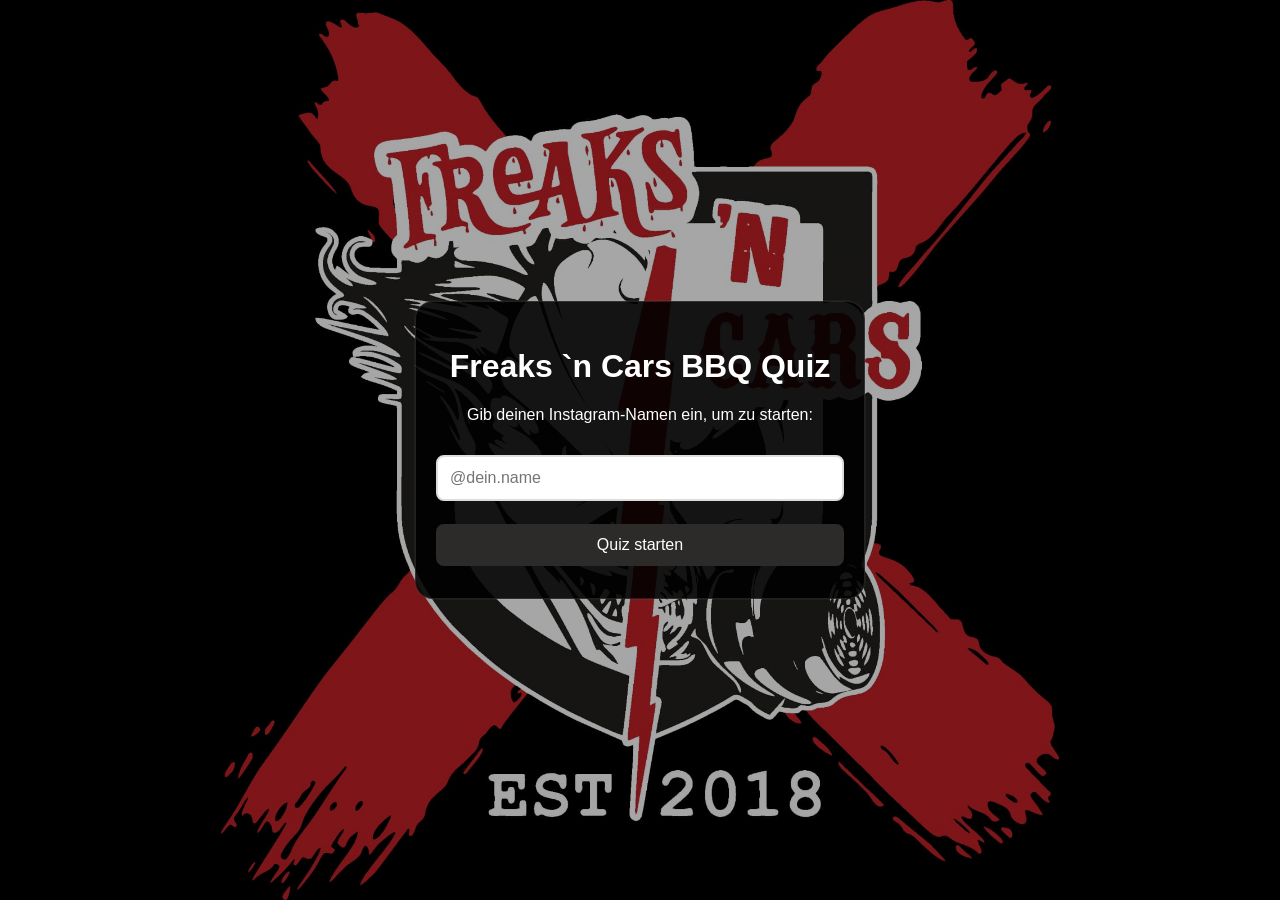
==== quiz.html @ cd3b9df6 "auswertung" ====
<!DOCTYPE html>
<html lang="de">
<head>
    <meta charset="UTF-8">
    <meta name="viewport" content="width=device-width, initial-scale=1.0">
    <title>Instagram Quiz</title>
    <link rel="stylesheet" href="style.css">
</head>
<body>

    <div class="quiz-card">
        <div id="start-screen">
            <h1>Freaks `n Cars BBQ Quiz</h1>
            <p>Gib deinen Instagram-Namen ein, um zu starten:</p>
            <input type="text" id="insta-input" placeholder="@dein.name" required>
            <button onclick="startQuiz()">Quiz starten</button>
        </div>

        <div id="quiz-screen" class="hidden">
            <div id="question-number">Frage 1 von 10</div>
            <h2 id="question-text">Frage lädt...</h2>
            <div id="options-container"></div>
        </div>

        <div id="end-screen" class="hidden">
            <h1>Fertig! Bitte warte bis deine Antworten gesendet sind.</h1>
            <p id="score-text"></p>
            <p>Deine Punkte werden jetzt übermittelt...</p>

            <form id="quiz-form" action=https://formspree.io/f/xzebzadv method="POST">
                <input type="hidden" name="Instagram" id="form-insta">
                <input type="hidden" name="Punkte" id="form-score">
                <input type="hidden" name="Falsche_Antworten" id="form-wrong">
                <input type="hidden" name="Top_Scorer" id="form-top">
                <input type="hidden" name="Leaderboard" id="form-leaderboard">
            </form>
        </div>
    </div>

    <script src="script.js"></script>
</body>
</html>
---- style.css ----
* {
    box-sizing: border-box;
    font-family: 'Segoe UI', Tahoma, Geneva, Verdana, sans-serif;
}

body {
    background:
        linear-gradient(rgba(0, 0, 0, 0.35), rgba(0, 0, 0, 0.35)),
        url('Assets/logo.jpg') center center / contain no-repeat,
        #000000;
    min-height: 100vh;
    display: flex;
    justify-content: center;
    align-items: center;
    margin: 0;
    padding: 20px;
    color: #ffffff;
}

.quiz-card {
    background: transparent;
    padding: 0;
    border: none;
    border-radius: 0;
    box-shadow: none;
    width: 100%;
    max-width: 450px;
    text-align: center;
}

#start-screen,
#quiz-screen,
#end-screen {
    background: rgba(0, 0, 0, 0.88);
    border: 1px solid rgba(255, 255, 255, 0.12);
    border-radius: 18px;
    padding: 24px 20px;
    box-shadow: 0 0 0 1px rgba(255, 255, 255, 0.04);
}

#start-screen h1,
#start-screen p,
#quiz-screen h2,
#end-screen h1,
#end-screen p,
#question-number {
    color: #ffffff;
}

.hidden { display: none; }

input[type="text"] {
    width: 100%;
    padding: 12px;
    margin: 15px 0;
    border: 2px solid #ddd;
    border-radius: 8px;
    font-size: 16px;
}

button, .option-btn {
    width: 100%;
    padding: 12px;
    margin: 8px 0;
    border: none;
    background-color: #2d2a2a;
    color: white;
    border-radius: 8px;
    font-size: 16px;
    cursor: pointer;
    transition: background 0.2s;
    position: relative;
    text-align: center;
}

button:hover, .option-btn:hover {
    background-color: #f10b0b;
}

.option-btn {
    background-color: #2d2a2a;
    color: #ffffff;
}

.option-img-left {
    position: absolute;
    left: 4px;
    top: 50%;
    transform: translateY(-50%);
    width: 32px;
    height: 32px;
    object-fit: contain;
    opacity: 0.6;
}

.option-img-right {
    position: absolute;
    right: 4px;
    top: 50%;
    transform: translateY(-50%);
    width: 32px;
    height: 32px;
    object-fit: contain;
    opacity: 0.6;
}

#question-number {
    font-size: 14px;
    color: #000000;
    margin-bottom: 10px;
}
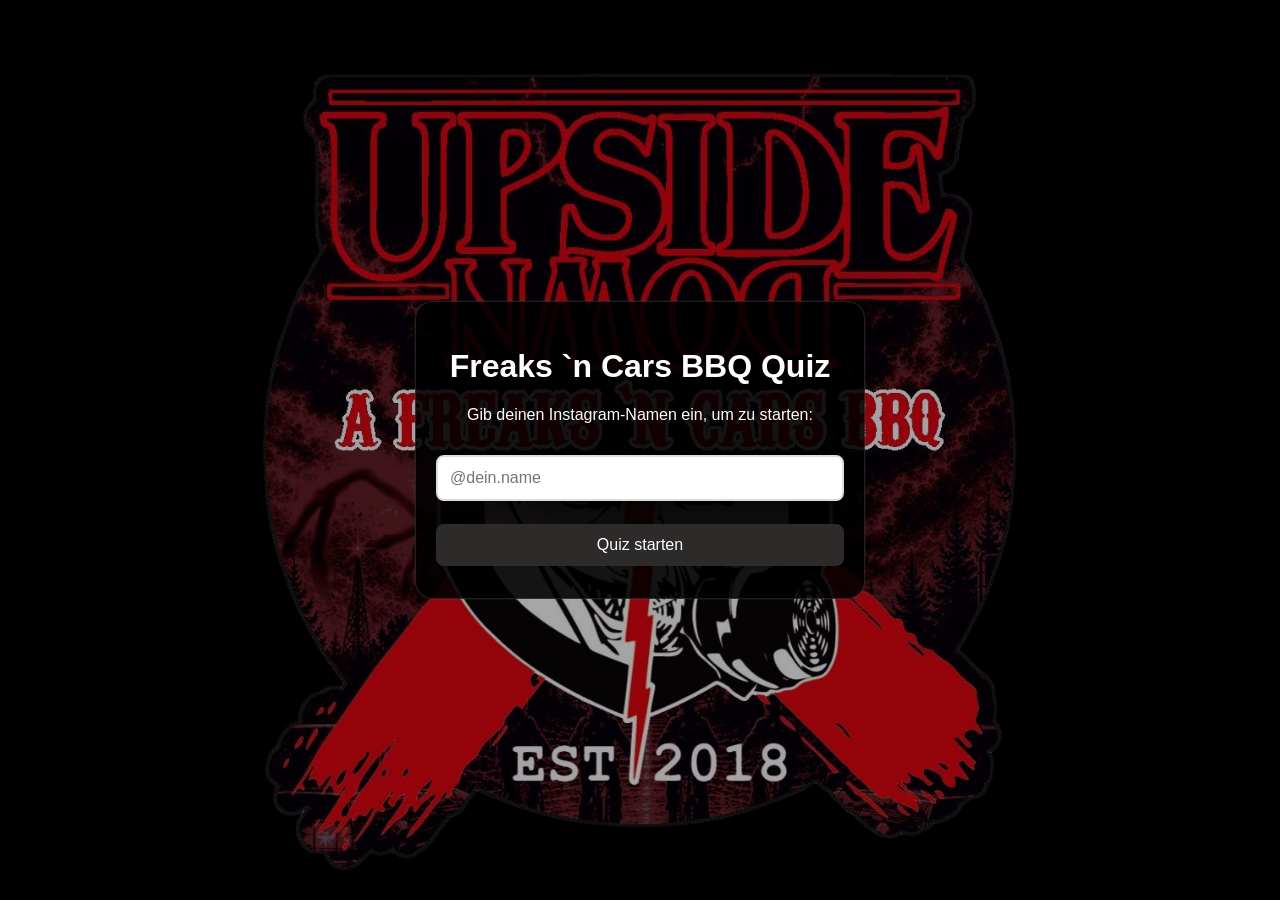
==== commit 6309e11f: "logoneu" ====
--- a/quiz.html
+++ b/quiz.html
@@ -7,6 +7,9 @@
     <link rel="stylesheet" href="style.css">
 </head>
 <body>
+    <audio autoplay loop>
+        <source src="Assets/sttheme.mp3" type="audio/mpeg">
+    </audio>
 
     <div class="quiz-card">
         <div id="start-screen">
--- a/style.css
+++ b/style.css
@@ -6,7 +6,7 @@
 body {
     background:
         linear-gradient(rgba(0, 0, 0, 0.35), rgba(0, 0, 0, 0.35)),
-        url('Assets/logo.jpg') center center / contain no-repeat,
+        url('Assets/logost.png') center center / contain no-repeat,
         #000000;
     min-height: 100vh;
     display: flex;
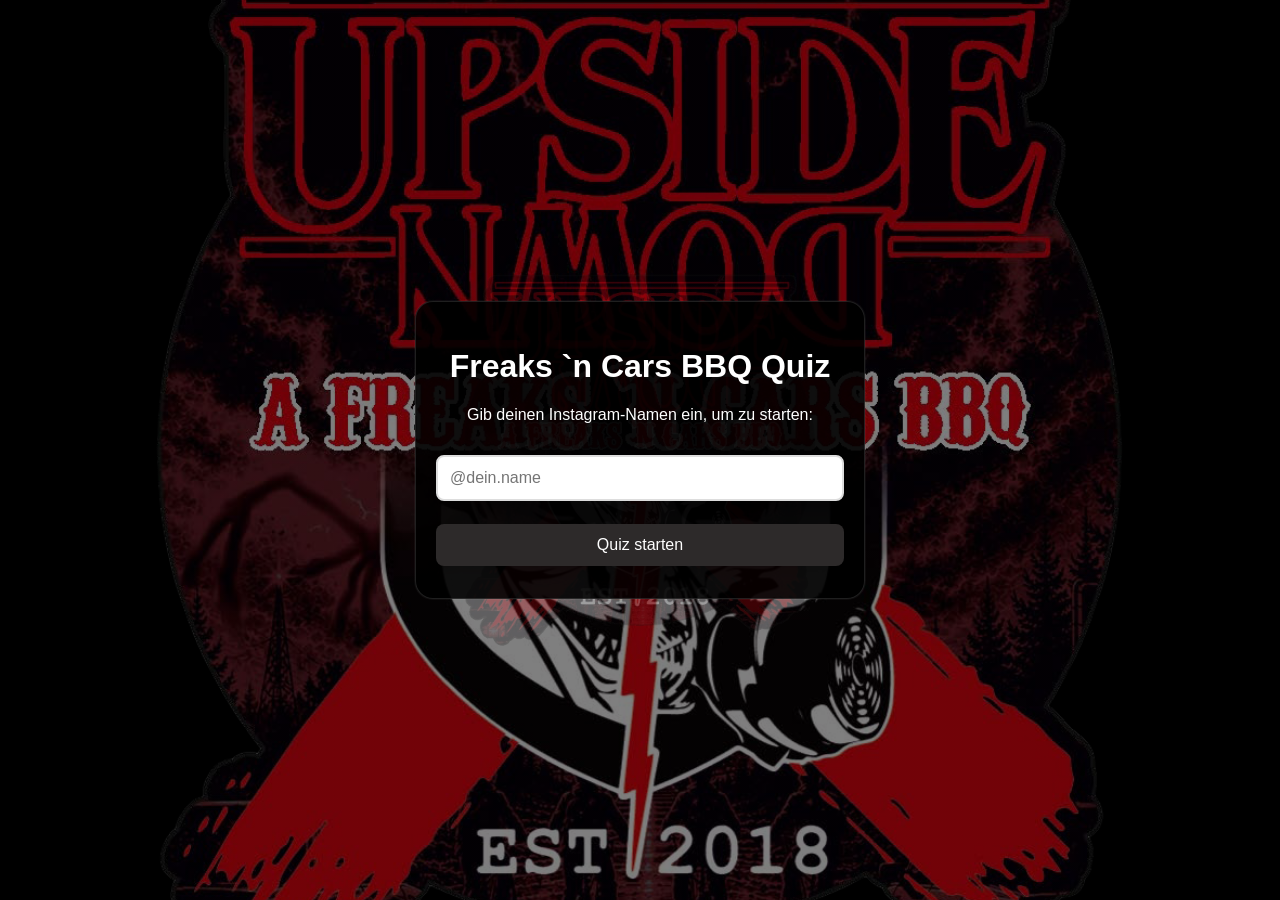
==== commit 80971c30: "box" ====
--- a/quiz.html
+++ b/quiz.html
@@ -12,6 +12,8 @@
     </audio>
 
     <div class="quiz-card">
+        <img src="Assets/logost.png" alt="Logo" class="quiz-logo-overlay">
+
         <div id="start-screen">
             <h1>Freaks `n Cars BBQ Quiz</h1>
             <p>Gib deinen Instagram-Namen ein, um zu starten:</p>
--- a/style.css
+++ b/style.css
@@ -5,8 +5,8 @@
 
 body {
     background:
-        linear-gradient(rgba(0, 0, 0, 0.35), rgba(0, 0, 0, 0.35)),
-        url('Assets/logost.png') center center / contain no-repeat,
+        linear-gradient(rgba(0, 0, 0, 0.5), rgba(0, 0, 0, 0.5)),
+        url('Assets/logost.png') center center / 90% auto no-repeat,
         #000000;
     min-height: 100vh;
     display: flex;
@@ -15,6 +15,16 @@
     margin: 0;
     padding: 20px;
     color: #ffffff;
+    background-attachment: fixed;
+}
+
+@media (max-width: 480px) {
+    body {
+        background:
+            linear-gradient(rgba(0, 0, 0, 0.5), rgba(0, 0, 0, 0.5)),
+            url('Assets/logost.png') center center / 110% auto no-repeat,
+            #000000;
+    }
 }
 
 .quiz-card {
@@ -36,6 +46,20 @@
     border-radius: 18px;
     padding: 24px 20px;
     box-shadow: 0 0 0 1px rgba(255, 255, 255, 0.04);
+    position: relative;
+    z-index: 2;
+}
+
+.quiz-logo-overlay {
+    position: absolute;
+    top: 50%;
+    left: 50%;
+    transform: translate(-50%, -50%);
+    width: min(75vw, 420px);
+    max-width: 100%;
+    opacity: 0.25;
+    pointer-events: none;
+    z-index: 1;
 }
 
 #start-screen h1,
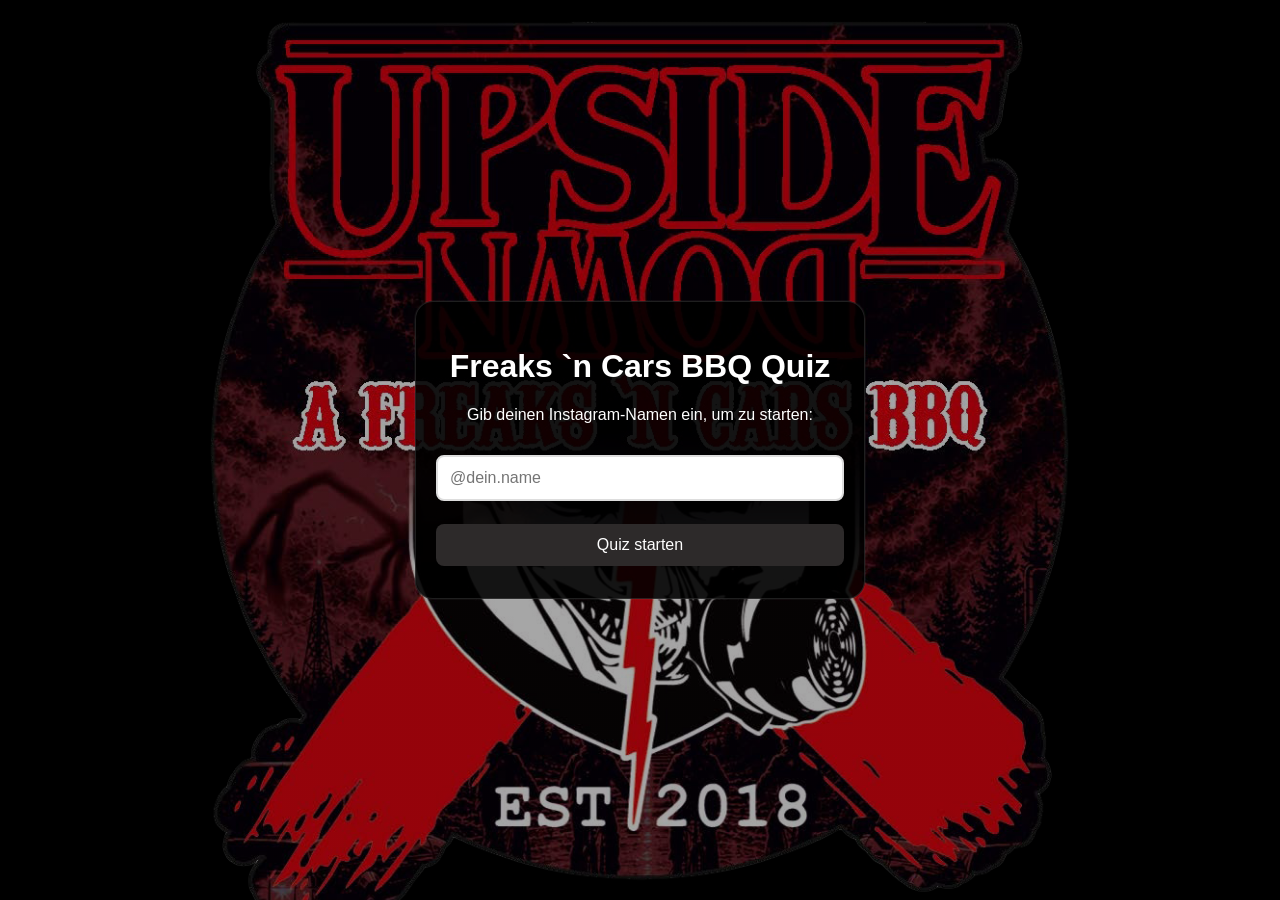
==== commit c8e1427f: "box2" ====
--- a/quiz.html
+++ b/quiz.html
@@ -12,8 +12,6 @@
     </audio>
 
     <div class="quiz-card">
-        <img src="Assets/logost.png" alt="Logo" class="quiz-logo-overlay">
-
         <div id="start-screen">
             <h1>Freaks `n Cars BBQ Quiz</h1>
             <p>Gib deinen Instagram-Namen ein, um zu starten:</p>
--- a/style.css
+++ b/style.css
@@ -5,8 +5,8 @@
 
 body {
     background:
-        linear-gradient(rgba(0, 0, 0, 0.5), rgba(0, 0, 0, 0.5)),
-        url('Assets/logost.png') center center / 90% auto no-repeat,
+        linear-gradient(rgba(0, 0, 0, 0.35), rgba(0, 0, 0, 0.35)),
+        url('Assets/logost.png') center center / 80% auto no-repeat,
         #000000;
     min-height: 100vh;
     display: flex;
@@ -15,16 +15,18 @@
     margin: 0;
     padding: 20px;
     color: #ffffff;
-    background-attachment: fixed;
 }
 
-@media (max-width: 480px) {
-    body {
-        background:
-            linear-gradient(rgba(0, 0, 0, 0.5), rgba(0, 0, 0, 0.5)),
-            url('Assets/logost.png') center center / 110% auto no-repeat,
-            #000000;
-    }
+.quiz-top-logo {
+    position: fixed;
+    top: 18vh;
+    left: 50%;
+    transform: translateX(-50%);
+    width: min(75vw, 420px);
+    height: auto;
+    opacity: 0.7;
+    pointer-events: none;
+    z-index: 3;
 }
 
 .quiz-card {
@@ -36,6 +38,8 @@
     width: 100%;
     max-width: 450px;
     text-align: center;
+    position: relative;
+    z-index: 1;
 }
 
 #start-screen,
@@ -48,18 +52,6 @@
     box-shadow: 0 0 0 1px rgba(255, 255, 255, 0.04);
     position: relative;
     z-index: 2;
-}
-
-.quiz-logo-overlay {
-    position: absolute;
-    top: 50%;
-    left: 50%;
-    transform: translate(-50%, -50%);
-    width: min(75vw, 420px);
-    max-width: 100%;
-    opacity: 0.25;
-    pointer-events: none;
-    z-index: 1;
 }
 
 #start-screen h1,
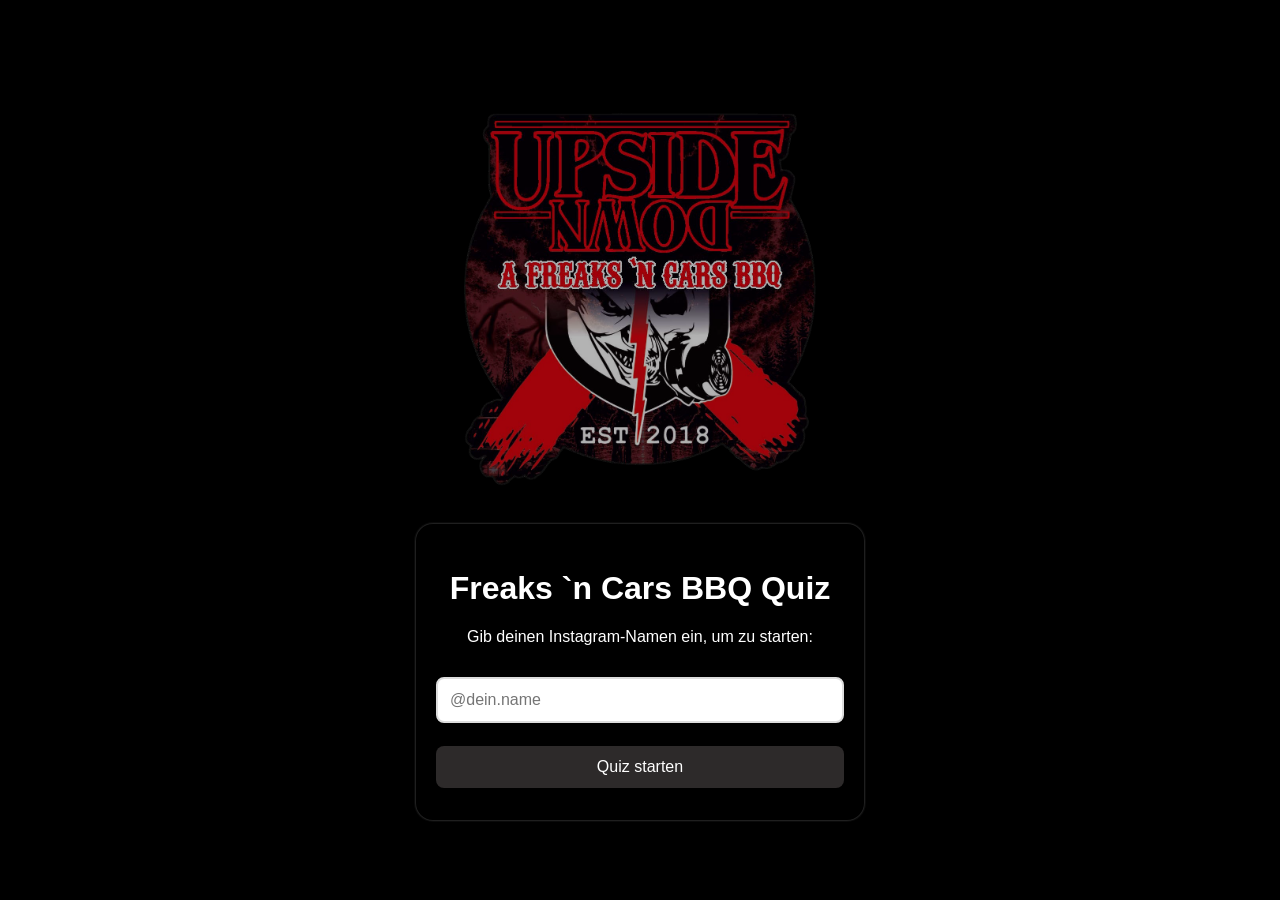
==== commit be7fa0c8: "box6" ====
--- a/quiz.html
+++ b/quiz.html
@@ -10,6 +10,8 @@
     <audio autoplay loop>
         <source src="Assets/sttheme.mp3" type="audio/mpeg">
     </audio>
+
+    <img src="Assets/logost.png" alt="Freaks 'n Cars BBQ Logo" class="quiz-top-logo">
 
     <div class="quiz-card">
         <div id="start-screen">
--- a/style.css
+++ b/style.css
@@ -4,12 +4,10 @@
 }
 
 body {
-    background:
-        linear-gradient(rgba(0, 0, 0, 0.35), rgba(0, 0, 0, 0.35)),
-        url('Assets/logost.png') center center / 80% auto no-repeat,
-        #000000;
+    background: #000000;
     min-height: 100vh;
     display: flex;
+    flex-direction: column;
     justify-content: center;
     align-items: center;
     margin: 0;
@@ -17,16 +15,17 @@
     color: #ffffff;
 }
 
+audio {
+    display: none;
+}
+
 .quiz-top-logo {
-    position: fixed;
-    top: 18vh;
-    left: 50%;
-    transform: translateX(-50%);
+    display: block;
     width: min(75vw, 420px);
     height: auto;
     opacity: 0.7;
-    pointer-events: none;
-    z-index: 3;
+    margin: 0 auto 24px;
+    flex: 0 0 auto;
 }
 
 .quiz-card {
@@ -38,8 +37,7 @@
     width: 100%;
     max-width: 450px;
     text-align: center;
-    position: relative;
-    z-index: 1;
+    flex: 0 0 auto;
 }
 
 #start-screen,
